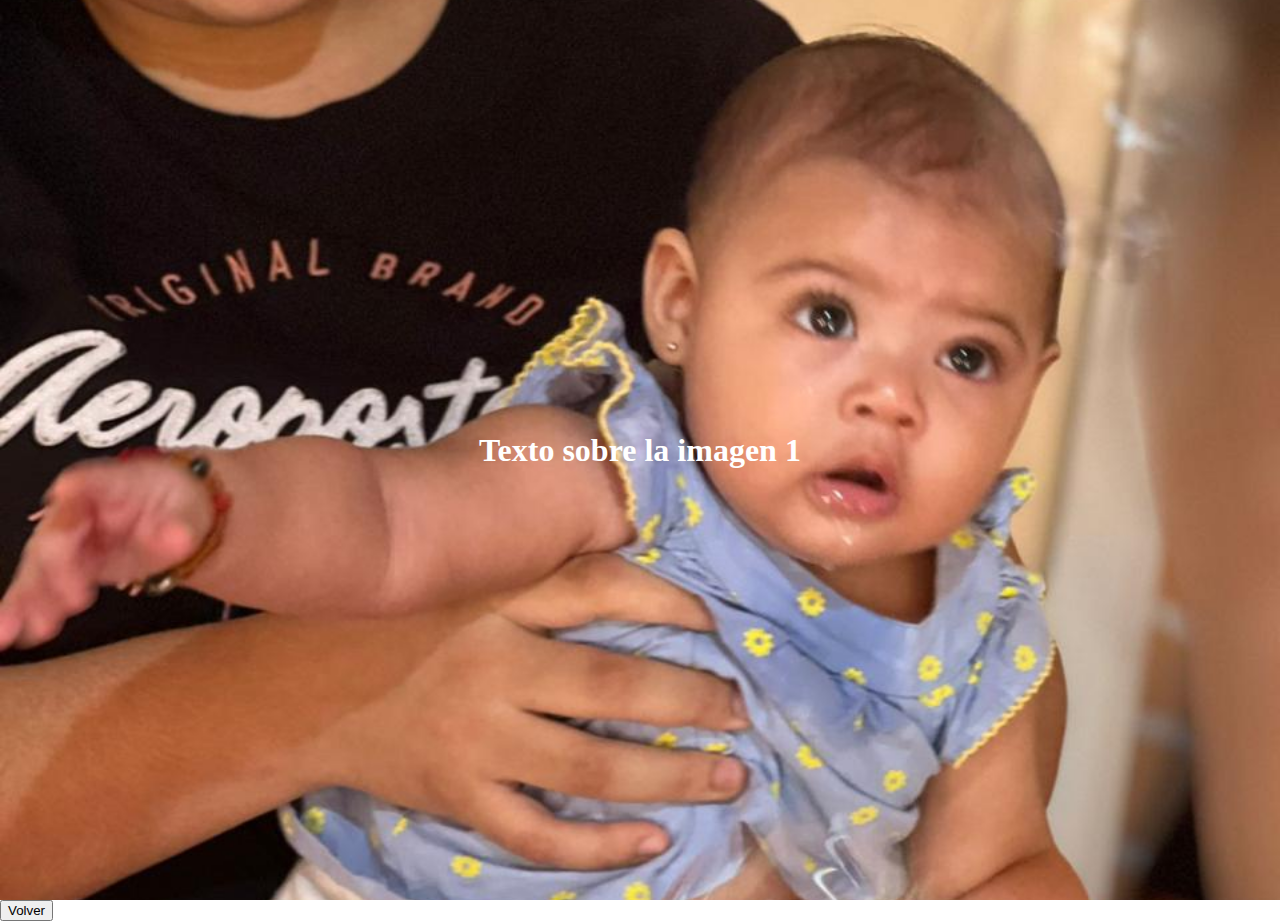
==== fundadora.html @ 1f6c4255 "upload files" ====
<!DOCTYPE html>
<html lang="es">
<head>
    <meta charset="UTF-8">
    <meta name="viewport" content="width=device-width, initial-scale=1.0">
    <link rel="stylesheet" href="/assets/css/styles.css">
    <title>Carrusel Responsivo</title>
</head>
<body>
    <div class="carousel">
        <div class="slide">
            <img src="/assets/images/picturesDOMAN/WhatsApp Image 2024-01-16 at 5.21.28 PM (1).jpeg" alt="Imagen 1">
            <div class="text-overlay">Texto sobre la imagen 1</div>
        </div>
        <div class="slide">
            <img src="/assets/images/picturesDOMAN/WhatsApp Image 2024-01-16 at 5.21.28 PM.jpeg" alt="Imagen 2">
            <div class="text-overlay">Texto sobre la imagen 2</div>
        </div>
        <div class="slide">
            <img src="/assets/images/picturesDOMAN/WhatsApp Image 2024-01-16 at 5.21.29 PM (4).jpeg" alt="Imagen 3">
            <div class="text-overlay">Texto sobre la imagen 3</div>
        </div>
        <div class="slide">
            <img src="/assets/images/picturesDOMAN/WhatsApp Image 2024-01-16 at 5.21.28 PM (1).jpeg" alt="Imagen 1">
            <div class="text-overlay">Texto sobre la imagen 1</div>
        </div>
        <div class="slide">
            <img src="/assets/images/picturesDOMAN/WhatsApp Image 2024-01-16 at 5.21.28 PM.jpeg" alt="Imagen 2">
            <div class="text-overlay">Texto sobre la imagen 2</div>
        </div>
        <div class="slide">
            <img src="/assets/images/picturesDOMAN/WhatsApp Image 2024-01-16 at 5.21.29 PM (4).jpeg" alt="Imagen 3">
            <div class="text-overlay">Texto sobre la imagen 3</div>
        </div>
    </div>
    
    <!-- Botón de volver -->
    <button onclick="goBack()">Volver</button>

    <script>
        // Función para volver atrás en la historia del navegador
        function goBack() {
            window.history.back();
        }
    </script>
</body>
</html>
---- assets/css/styles.css ----
body {
    margin: 0;
    overflow: hidden;
}

.carousel {
    display: flex;
    /* Ajusta la anchura según la cantidad de imágenes y clonaciones */
    width: 600%; /* Por ejemplo, tres imágenes y sus clonaciones */
    animation: slide 100s linear infinite; /* Ajusta la duración según lo que desees */
}

.slide {
    width: 100vw;
    height: 100vh;
    position: relative;
    overflow: hidden;
}

.slide img {
    width: 100%;
    height: 100%;
    object-fit: cover;
}

.text-overlay {
    position: absolute;
    top: 50%;
    left: 50%;
    transform: translate(-50%, -50%);
    color: white;
    text-align: center;
    font-size: 2em;
    font-weight: bold;
}

@keyframes slide {
    0%, 100% {
        transform: translateX(0);
    }
    25% {
        transform: translateX(-100%);
    }
    50% {
        transform: translateX(-200%);
    }
    75% {
        transform: translateX(-300%);
    }
}


/* Media queries para hacerlo responsivo según las medidas proporcionadas */
@media (max-width: 1200px) {
    .text-overlay {
        font-size: 24px;
    }
}

@media (max-width: 992px) {
    .text-overlay {
        font-size: 20px;
    }
}

@media (max-width: 767px) {
    .text-overlay {
        font-size: 30px;
    }
}
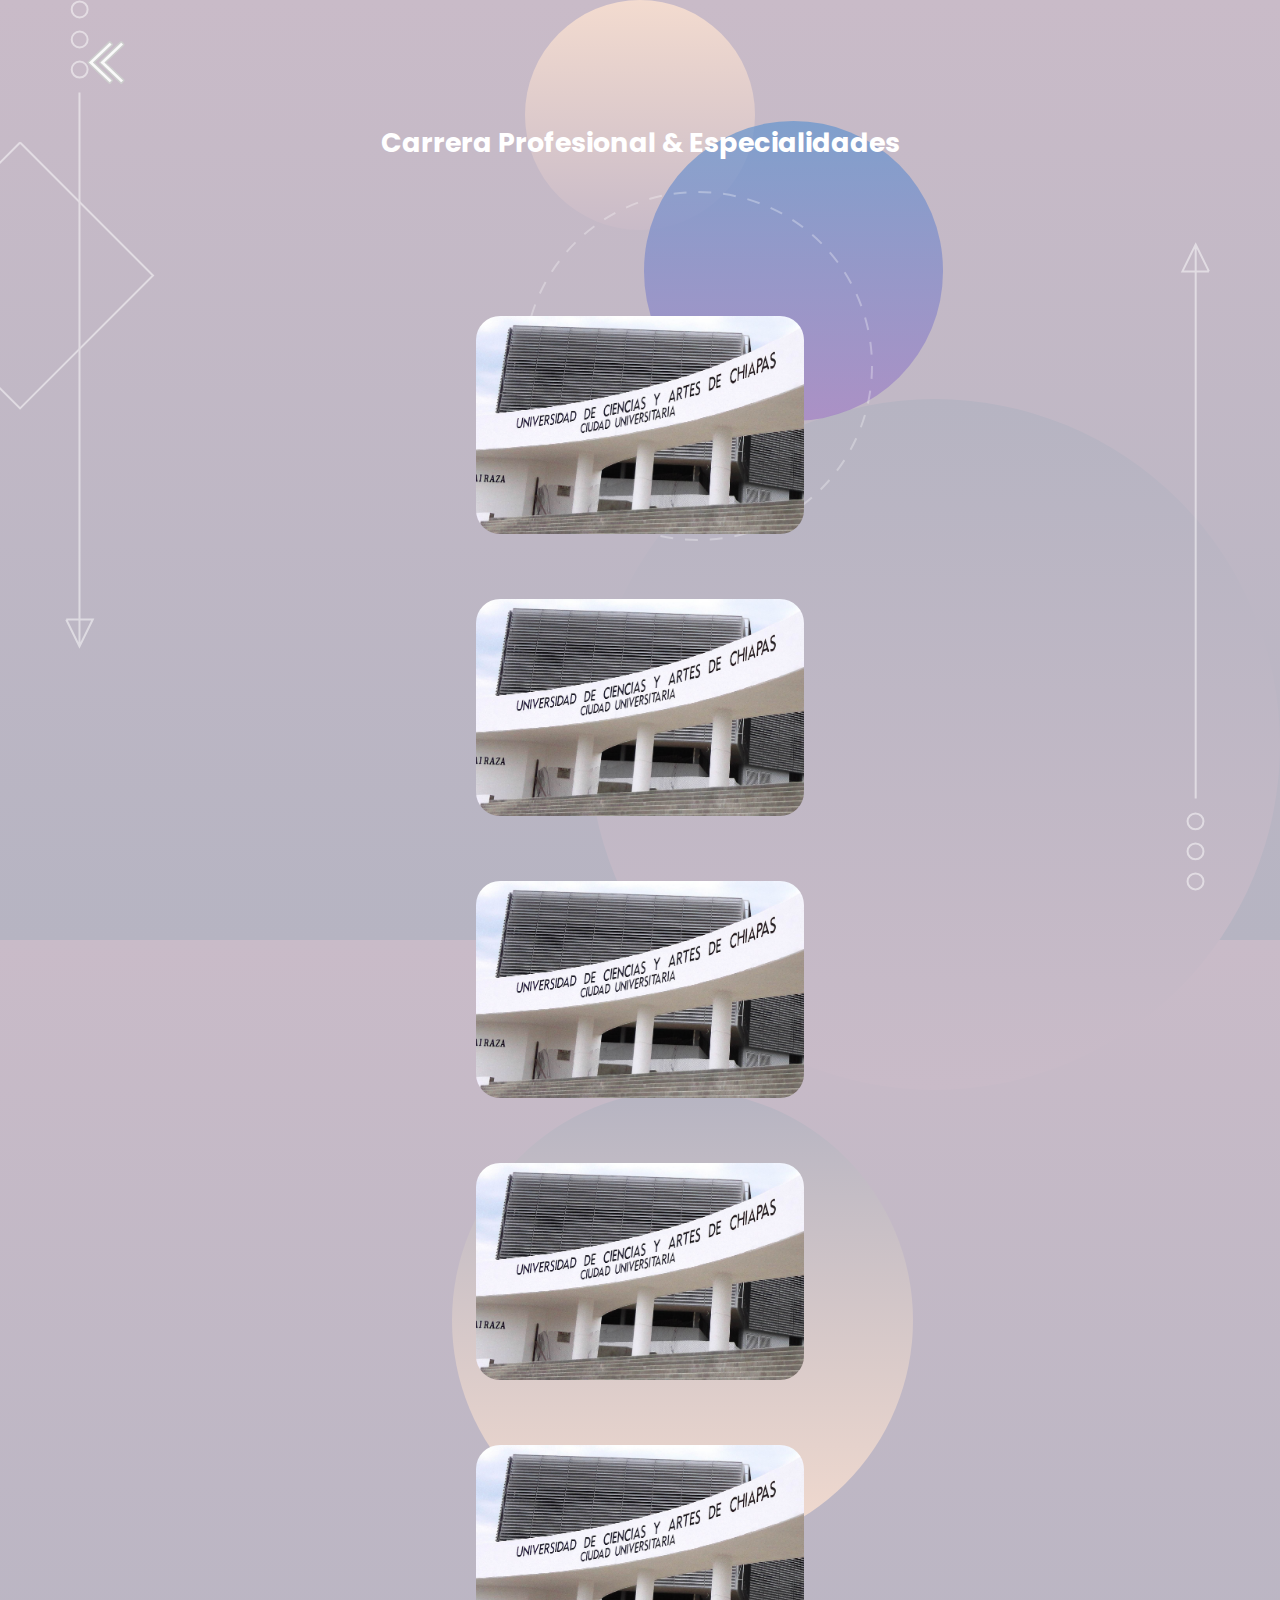
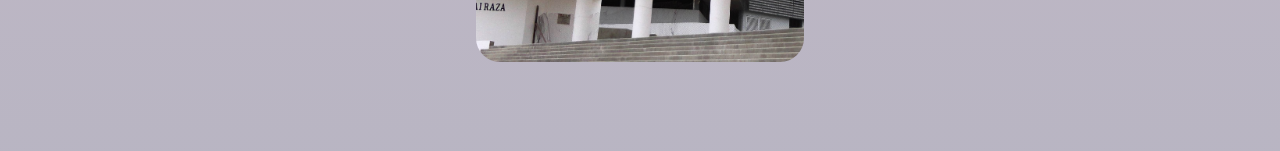
==== commit cee59ee4: "update index" ====
--- a/fundadora.html
+++ b/fundadora.html
@@ -3,39 +3,111 @@
 <head>
     <meta charset="UTF-8">
     <meta name="viewport" content="width=device-width, initial-scale=1.0">
+    <link rel="preconnect" href="https://fonts.googleapis.com">
+<link rel="preconnect" href="https://fonts.gstatic.com" crossorigin>
+<link href="https://fonts.googleapis.com/css2?family=Poppins:ital,wght@0,100;0,200;0,300;0,400;0,500;0,600;0,700;0,800;0,900;1,100;1,200;1,300;1,400;1,500;1,600;1,700;1,800;1,900&display=swap" rel="stylesheet">
     <link rel="stylesheet" href="/assets/css/styles.css">
-    <title>Carrusel Responsivo</title>
-</head>
-<body>
-    <div class="carousel">
-        <div class="slide">
-            <img src="/assets/images/picturesDOMAN/WhatsApp Image 2024-01-16 at 5.21.28 PM (1).jpeg" alt="Imagen 1">
-            <div class="text-overlay">Texto sobre la imagen 1</div>
-        </div>
-        <div class="slide">
-            <img src="/assets/images/picturesDOMAN/WhatsApp Image 2024-01-16 at 5.21.28 PM.jpeg" alt="Imagen 2">
-            <div class="text-overlay">Texto sobre la imagen 2</div>
-        </div>
-        <div class="slide">
-            <img src="/assets/images/picturesDOMAN/WhatsApp Image 2024-01-16 at 5.21.29 PM (4).jpeg" alt="Imagen 3">
-            <div class="text-overlay">Texto sobre la imagen 3</div>
-        </div>
-        <div class="slide">
-            <img src="/assets/images/picturesDOMAN/WhatsApp Image 2024-01-16 at 5.21.28 PM (1).jpeg" alt="Imagen 1">
-            <div class="text-overlay">Texto sobre la imagen 1</div>
-        </div>
-        <div class="slide">
-            <img src="/assets/images/picturesDOMAN/WhatsApp Image 2024-01-16 at 5.21.28 PM.jpeg" alt="Imagen 2">
-            <div class="text-overlay">Texto sobre la imagen 2</div>
-        </div>
-        <div class="slide">
-            <img src="/assets/images/picturesDOMAN/WhatsApp Image 2024-01-16 at 5.21.29 PM (4).jpeg" alt="Imagen 3">
-            <div class="text-overlay">Texto sobre la imagen 3</div>
-        </div>
+    <title>Fundadora</title>
+  </head>
+  <body>
+  <!-- Botón de volver -->
+  <button class="back" onclick="goBack()"><img class="icon-arrow" src="./assets/images/picturesDOMAN/previous-back-arrow-left-arrows-navigation-direction-svgrepo-com.svg" alt=""></button>
+    <div class="arrow arrow--top">
+        <svg xmlns="http://www.w3.org/2000/svg" width="270.11" height="649.9" overflow="visible">
+          <style>
+            .geo-arrow {
+              fill: none;
+              stroke: #fff;
+              stroke-width: 2;
+              stroke-miterlimit: 10
+            }
+          </style>
+          <g class="item-to bounce-1">
+            <path class="geo-arrow draw-in" d="M135.06 142.564L267.995 275.5 135.06 408.434 2.125 275.499z" />
+          </g>
+          <circle class="geo-arrow item-to bounce-2" cx="194.65" cy="69.54" r="7.96" />
+          <circle class="geo-arrow draw-in" cx="194.65" cy="39.5" r="7.96" />
+          <circle class="geo-arrow item-to bounce-3" cx="194.65" cy="9.46" r="7.96" />
+          <g class="geo-arrow item-to bounce-2">
+            <path class="st0 draw-in" d="M181.21 619.5l13.27 27 13.27-27zM194.48 644.5v-552" />
+          </g>
+        </svg>
+      </div>
+      <h3 class="main__title">Carrera Profesional & Especialidades</h3>
+      <div class="arrow arrow--bottom">
+        <svg xmlns="http://www.w3.org/2000/svg" width="31.35" height="649.9" overflow="visible">
+          <style>
+            .geo-arrow {
+              fill: none;
+              stroke: #fff;
+              stroke-width: 2;
+              stroke-miterlimit: 10
+            }
+          </style>
+          <g class="item-to bounce-1">
+            <circle class="geo-arrow item-to bounce-3" cx="15.5" cy="580.36" r="7.96" />
+            <circle class="geo-arrow draw-in" cx="15.5" cy="610.4" r="7.96" />
+            <circle class="geo-arrow item-to bounce-2" cx="15.5" cy="640.44" r="7.96" />
+            <g class="item-to bounce-2">
+              <path class="geo-arrow draw-in" d="M28.94 30.4l-13.26-27-13.27 27zM15.68 5.4v552" />
+            </g>
+          </g>
+        </svg>
+      </div>
+      <div class="main">
+        <div class="main__text-wrapper">
+          <svg xmlns="http://www.w3.org/2000/svg" class="dotted-circle" width="352" height="352" overflow="visible">
+      <circle cx="176" cy="176" r="174" fill="none" stroke="#fff" stroke-width="2" stroke-miterlimit="10" stroke-dasharray="12.921,11.9271"/>
+    </svg>
+    <div class="container-cards">
+      <div class="card__container">
+        <article class="card__article">
+          <img src="./assets/images/picturesDOMAN/unicach2.jpg" alt="unicach2" class="card__img">
+          <div class="card__data">
+            <span class="card__description">UNICACH</span>
+            <h2 class="card__title">Especialidades en educacion temprana</h2>
+          </div>
+        </article>
+
+        <article class="card__article">
+          <img src="./assets/images/picturesDOMAN/unicach2.jpg" alt="unicach2" class="card__img">
+          <div class="card__data">
+            <span class="card__description">UNICACH</span>
+            <h2 class="card__title"></h2>
+          </div>
+        </article>
+
+        <article class="card__article">
+          <img src="./assets/images/picturesDOMAN/unicach2.jpg" alt="unicach2" class="card__img">
+          <div class="card__data">
+            <span class="card__description">UNICACH</span>
+            <h2 class="card__title"></h2>
+          </div>
+        </article>
+
+        <article class="card__article">
+          <img src="./assets/images/picturesDOMAN/unicach2.jpg" alt="unicach2" class="card__img">
+          <div class="card__data">
+            <span class="card__description">UNICACH</span>
+            <h2 class="card__title"></h2>
+          </div>
+        </article>
+
+        <article class="card__article">
+          <img src="./assets/images/picturesDOMAN/unicach2.jpg" alt="unicach2" class="card__img">
+          <div class="card__data">
+            <span class="card__description">UNICACH</span>
+            <h2 class="card__title"></h2>
+          </div>
+        </article>
+      </div>
+
+
     </div>
     
-    <!-- Botón de volver -->
-    <button onclick="goBack()">Volver</button>
+        
+  
+    
 
     <script>
         // Función para volver atrás en la historia del navegador
--- a/assets/css/styles.css
+++ b/assets/css/styles.css
@@ -1,70 +1,420 @@
+@import url("https://fonts.googleapis.com/css2?family=DM+Mono:ital,wght@0,300;1,500&display=swap");
 body {
-    margin: 0;
+  background: linear-gradient(#c9bbc8, #b6b4c2);
+  height: 100vh;
+  font-size: calc(14px + (26 - 14) * ((100vw - 300px) / (1600 - 300)));
+  font-family: "Poppins", sans-serif;
+  font-weight: 300;
+  overflow: hidden;
+  color: white;
+  text-align: center;
+}
+
+h1 {
+  font-size: 3em;
+  margin-bottom: 0.2em;
+}
+
+h2 {
+  font-size: 2em;
+}
+.main{
+  display: flex;
+  height: 100vh;
+  justify-content: center;
+
+}
+.main:before, .main:after {
+  content: "";
+  display: block;
+  position: absolute;
+  z-index: -3;
+}
+.main:before {
+  right: 0;
+  bottom: -19;
+  height: 30em;
+  width: 30em;
+  border-radius: 30em;
+  background: linear-gradient(#b6b4c2, #c9bbc8);
+  align-self: flex-end;
+  -webkit-animation: gradient-fade 8s ease-in-out 3s infinite alternate;
+          animation: gradient-fade 8s ease-in-out 3s infinite alternate;
+}
+.main:after {
+  top: 0;
+  left: 30;
+  height: 10em;
+  width: 10em;
+  border-radius: 10em;
+  background: linear-gradient(#f3dbcf, #c9bbc8);
+  -webkit-animation: gradient-fade-alt 6s ease-in-out 3s infinite alternate;
+          animation: gradient-fade-alt 6s ease-in-out 3s infinite alternate;
+}
+.main__text-wrapper {
+  position: relative;
+  padding: 2em;
+}
+.main__text-wrapper:before, .main__text-wrapper:after {
+  content: "";
+  display: block;
+  position: absolute;
+}
+.main__text-wrapper:before {
+  z-index: -1;
+  top: -3em;
+  right: -3em;
+  width: 13em;
+  height: 13em;
+  opacity: 0.7;
+  border-radius: 13em;
+  background: linear-gradient(#6294ce, #a280c5);
+  -webkit-animation: rotation 7s linear infinite;
+          animation: rotation 7s linear infinite;
+}
+.main__text-wrapper:after {
+  z-index: -1;
+  bottom: -20em;
+  width: 20em;
+  height: 20em;
+  border-radius: 20em;
+  background: linear-gradient(#b6b4c2, #f3dbcf);
+  -webkit-animation: rotation 7s linear infinite;
+          animation: rotation 7s linear infinite;
+}
+
+.arrow {
+  z-index: 1000;
+  opacity: 0.5;
+  position: absolute;
+}
+.arrow--top {
+  top: 0;
+  left: -5em;
+}
+.arrow--bottom {
+  bottom: 0;
+  right: 3em;
+}
+
+.circle {
+  transform: translate(50%, -50%) rotate(0deg);
+  transform-origin: center;
+}
+.circle--ltblue {
+  height: 20em;
+  width: 20em;
+  border-radius: 20em;
+  background: linear-gradient(#b6b4c2, #806ac2);
+}
+
+.backdrop {
+  position: absolute;
+  width: 100vw;
+  height: 100vh;
+  display: block;
+  background-color: pink;
+}
+
+.dotted-circle {
+  position: absolute;
+  top: 0;
+  right: 0;
+  opacity: 0.3;
+  -webkit-animation: rotation 38s linear infinite;
+          animation: rotation 38s linear infinite;
+}
+
+.draw-in {
+  stroke-dasharray: 1000;
+  stroke-dashoffset: 10;
+  -webkit-animation: draw 15s ease-in-out alternate infinite;
+          animation: draw 15s ease-in-out alternate infinite;
+}
+
+@-webkit-keyframes draw {
+  from {
+    stroke-dashoffset: 1000;
+  }
+  to {
+    stroke-dashoffset: 0;
+  }
+}
+
+@keyframes draw {
+  from {
+    stroke-dashoffset: 1000;
+  }
+  to {
+    stroke-dashoffset: 0;
+  }
+}
+.item-to {
+  -webkit-animation-duration: 10s;
+          animation-duration: 10s;
+  -webkit-animation-iteration-count: infinite;
+          animation-iteration-count: infinite;
+  transform-origin: bottom;
+}
+
+.bounce-1 {
+  -webkit-animation-name: bounce-1;
+          animation-name: bounce-1;
+  -webkit-animation-timing-function: ease;
+          animation-timing-function: ease;
+}
+
+.bounce-2 {
+  -webkit-animation-name: bounce-2;
+          animation-name: bounce-2;
+  -webkit-animation-timing-function: ease;
+          animation-timing-function: ease;
+}
+
+.bounce-3 {
+  -webkit-animation-name: bounce-3;
+          animation-name: bounce-3;
+  -webkit-animation-timing-function: ease;
+          animation-timing-function: ease;
+}
+
+@-webkit-keyframes bounce-1 {
+  0% {
+    transform: translateY(0);
+  }
+  50% {
+    transform: translateY(50px);
+  }
+  100% {
+    transform: translateY(0);
+  }
+}
+
+@keyframes bounce-1 {
+  0% {
+    transform: translateY(0);
+  }
+  50% {
+    transform: translateY(50px);
+  }
+  100% {
+    transform: translateY(0);
+  }
+}
+@-webkit-keyframes bounce-2 {
+  0% {
+    transform: translateY(0);
+  }
+  50% {
+    transform: translateY(-30px);
+  }
+  100% {
+    transform: translateY(0);
+  }
+}
+@keyframes bounce-2 {
+  0% {
+    transform: translateY(0);
+  }
+  50% {
+    transform: translateY(-30px);
+  }
+  100% {
+    transform: translateY(0);
+  }
+}
+@-webkit-keyframes bounce-3 {
+  0% {
+    transform: translateY(0);
+  }
+  50% {
+    transform: translateY(30px);
+  }
+  100% {
+    transform: translateY(0);
+  }
+}
+@keyframes bounce-3 {
+  0% {
+    transform: translateY(0);
+  }
+  50% {
+    transform: translateY(30px);
+  }
+  100% {
+    transform: translateY(0);
+  }
+}
+@-webkit-keyframes rotation {
+  from {
+    transform: rotate(0deg);
+  }
+  to {
+    transform: rotate(360deg);
+  }
+}
+@keyframes rotation {
+  from {
+    transform: rotate(0deg);
+  }
+  to {
+    transform: rotate(360deg);
+  }
+}
+@-webkit-keyframes gradient-fade {
+  from {
+    transform: translate(10%, -10%) rotate(0deg);
+  }
+  to {
+    transform: translate(50%, -50%) rotate(360deg);
+  }
+}
+@keyframes gradient-fade {
+  from {
+    transform: translate(10%, -10%) rotate(0deg);
+  }
+  to {
+    transform: translate(50%, -50%) rotate(360deg);
+  }
+}
+@-webkit-keyframes gradient-fade-alt {
+  from {
+    transform: translate(-20%, 20%) rotate(0deg);
+  }
+  to {
+    transform: translate(-60%, 60%) rotate(360deg);
+  }
+}
+@keyframes gradient-fade-alt {
+  from {
+    transform: translate(-20%, 20%) rotate(0deg);
+  }
+  to {
+    transform: translate(-60%, 60%) rotate(360deg);
+  }
+}
+.back{
+  background: none;
+  border: none;
+  display: flex;
+  margin: 2rem 2rem;
+}
+.icon-arrow{
+  display: flex;
+  margin-top: 2%;
+  width: 120px;
+  height: 55px;
+}
+
+/*CARDS */
+.container-cards{
+  display: grid;
+  place-items: center;
+  margin-inline: 1.5rem;
+  padding-block: 5rem;
+  color: black;
+}
+.card__container{
+  display: grid;
+  row-gap: 3.5rem;
+  
+}
+.card__article{
+  position: relative;
+  overflow: hidden;
+}
+.card__img{
+  width: 328px;
+  border-radius: 1.5rem;
+}
+.card__data{
+  width: 280px;
+  background-color: var(--container-color);
+  padding: 1.5rem 2rem;
+  box-shadow: 0 8px 24px hsla(0, 0%, 0%, .15);
+  border-radius: 1rem;
+  position: absolute;
+  bottom: -2rem;
+  left: 0;
+  right: 0;
+  margin-inline: auto;
+  opacity: 0;
+  transition: opacity 1s 1s;
+  background-color: white;
+}
+.card__description{
+  display: block;
+  font-size: var(--small-font-size);
+  margin-bottom: .25rem;
+}
+.card__title{
+  font-size: var(--h2-font-size);
+  font-weight: 500;
+  color: var(--title-color);
+  margin-bottom: .75rem;
+}
+/**Animations*/
+
+
+.card__article:hover .card__data{
+  animation:  show-data 1s forwards;
+  opacity: 1;
+  transition: opacity .3s;
+}
+.card__article:hover{
+  animation: remove-overflow 2s forwards;
+}
+.card__article:not(:hover){
+  animation: show-overflow 2s forwards;
+}
+.card__article:not(:hover) .card__data{
+  animation: remove-data 1s forwards;
+}
+
+@keyframes show-data{
+  50%{
+    transform: translateY(-10rem);
+  }
+  100%{
+    transform: translateY(-7rem);
+  }
+}
+
+@keyframes remove-overflow{
+  to{
+    overflow: initial;
+  }
+}
+
+@keyframes remove-data{
+  0%{
+    transform: translateY(-3rem);
+  }
+  50%{
+    transform: translateY(-10rem);
+  }
+  100%{
+    transform: translateY(.5rem);
+  }
+}
+
+@keyframes show-overflow{
+  0%{
+    overflow: initial;
+    pointer-events: none;
+  }
+  50%{
     overflow: hidden;
-}
-
-.carousel {
-    display: flex;
-    /* Ajusta la anchura según la cantidad de imágenes y clonaciones */
-    width: 600%; /* Por ejemplo, tres imágenes y sus clonaciones */
-    animation: slide 100s linear infinite; /* Ajusta la duración según lo que desees */
-}
-
-.slide {
-    width: 100vw;
-    height: 100vh;
-    position: relative;
-    overflow: hidden;
-}
-
-.slide img {
-    width: 100%;
-    height: 100%;
-    object-fit: cover;
-}
-
-.text-overlay {
-    position: absolute;
-    top: 50%;
-    left: 50%;
-    transform: translate(-50%, -50%);
-    color: white;
-    text-align: center;
-    font-size: 2em;
-    font-weight: bold;
-}
-
-@keyframes slide {
-    0%, 100% {
-        transform: translateX(0);
-    }
-    25% {
-        transform: translateX(-100%);
-    }
-    50% {
-        transform: translateX(-200%);
-    }
-    75% {
-        transform: translateX(-300%);
-    }
-}
-
-
-/* Media queries para hacerlo responsivo según las medidas proporcionadas */
-@media (max-width: 1200px) {
-    .text-overlay {
-        font-size: 24px;
-    }
-}
-
-@media (max-width: 992px) {
-    .text-overlay {
-        font-size: 20px;
-    }
-}
-
-@media (max-width: 767px) {
-    .text-overlay {
-        font-size: 30px;
-    }
-}
+  }
+}
+
+@keyframes slide-up {
+  from {
+    transform: translateY(40px);
+    opacity: 0;
+  }
+  to {
+    transform: translateY(0);
+    opacity: 1;
+  }
+}
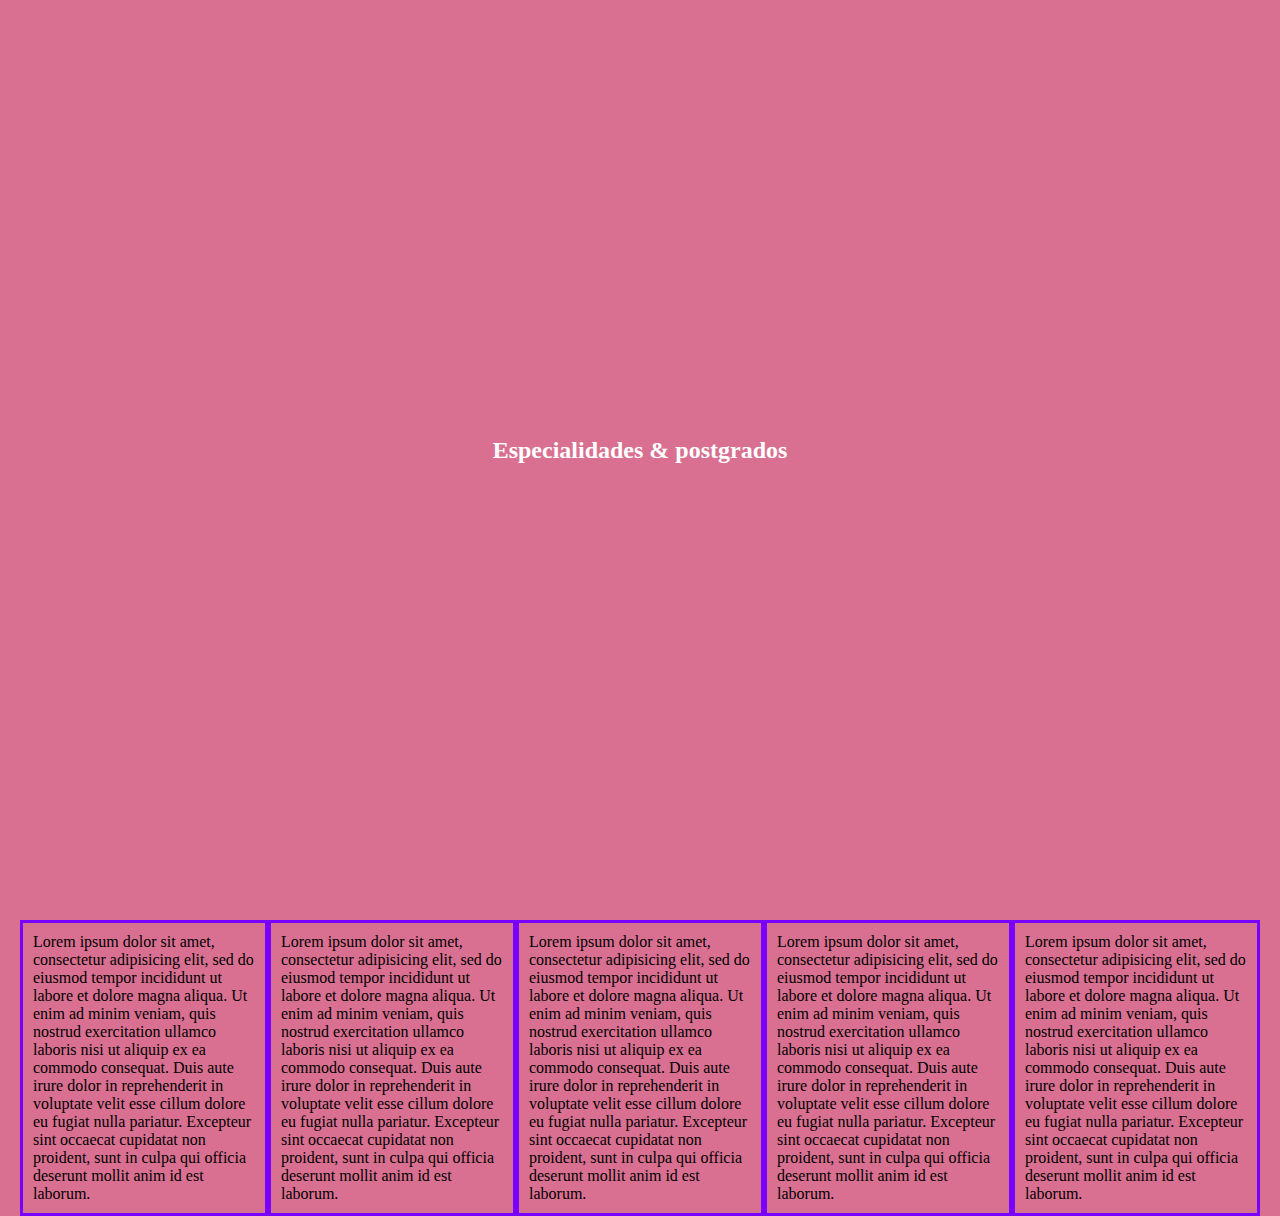
==== commit 56f667b9: "mas informacion fundadora" ====
--- a/fundadora.html
+++ b/fundadora.html
@@ -1,119 +1,75 @@
 <!DOCTYPE html>
 <html lang="es">
 <head>
-    <meta charset="UTF-8">
-    <meta name="viewport" content="width=device-width, initial-scale=1.0">
-    <link rel="preconnect" href="https://fonts.googleapis.com">
-<link rel="preconnect" href="https://fonts.gstatic.com" crossorigin>
-<link href="https://fonts.googleapis.com/css2?family=Poppins:ital,wght@0,100;0,200;0,300;0,400;0,500;0,600;0,700;0,800;0,900;1,100;1,200;1,300;1,400;1,500;1,600;1,700;1,800;1,900&display=swap" rel="stylesheet">
-    <link rel="stylesheet" href="/assets/css/styles.css">
-    <title>Fundadora</title>
-  </head>
-  <body>
-  <!-- Botón de volver -->
-  <button class="back" onclick="goBack()"><img class="icon-arrow" src="./assets/images/picturesDOMAN/previous-back-arrow-left-arrows-navigation-direction-svgrepo-com.svg" alt=""></button>
-    <div class="arrow arrow--top">
-        <svg xmlns="http://www.w3.org/2000/svg" width="270.11" height="649.9" overflow="visible">
-          <style>
-            .geo-arrow {
-              fill: none;
-              stroke: #fff;
-              stroke-width: 2;
-              stroke-miterlimit: 10
-            }
-          </style>
-          <g class="item-to bounce-1">
-            <path class="geo-arrow draw-in" d="M135.06 142.564L267.995 275.5 135.06 408.434 2.125 275.499z" />
-          </g>
-          <circle class="geo-arrow item-to bounce-2" cx="194.65" cy="69.54" r="7.96" />
-          <circle class="geo-arrow draw-in" cx="194.65" cy="39.5" r="7.96" />
-          <circle class="geo-arrow item-to bounce-3" cx="194.65" cy="9.46" r="7.96" />
-          <g class="geo-arrow item-to bounce-2">
-            <path class="st0 draw-in" d="M181.21 619.5l13.27 27 13.27-27zM194.48 644.5v-552" />
-          </g>
-        </svg>
-      </div>
-      <h3 class="main__title">Carrera Profesional & Especialidades</h3>
-      <div class="arrow arrow--bottom">
-        <svg xmlns="http://www.w3.org/2000/svg" width="31.35" height="649.9" overflow="visible">
-          <style>
-            .geo-arrow {
-              fill: none;
-              stroke: #fff;
-              stroke-width: 2;
-              stroke-miterlimit: 10
-            }
-          </style>
-          <g class="item-to bounce-1">
-            <circle class="geo-arrow item-to bounce-3" cx="15.5" cy="580.36" r="7.96" />
-            <circle class="geo-arrow draw-in" cx="15.5" cy="610.4" r="7.96" />
-            <circle class="geo-arrow item-to bounce-2" cx="15.5" cy="640.44" r="7.96" />
-            <g class="item-to bounce-2">
-              <path class="geo-arrow draw-in" d="M28.94 30.4l-13.26-27-13.27 27zM15.68 5.4v552" />
-            </g>
-          </g>
-        </svg>
-      </div>
-      <div class="main">
-        <div class="main__text-wrapper">
-          <svg xmlns="http://www.w3.org/2000/svg" class="dotted-circle" width="352" height="352" overflow="visible">
-      <circle cx="176" cy="176" r="174" fill="none" stroke="#fff" stroke-width="2" stroke-miterlimit="10" stroke-dasharray="12.921,11.9271"/>
-    </svg>
-    <div class="container-cards">
-      <div class="card__container">
-        <article class="card__article">
-          <img src="./assets/images/picturesDOMAN/unicach2.jpg" alt="unicach2" class="card__img">
-          <div class="card__data">
-            <span class="card__description">UNICACH</span>
-            <h2 class="card__title">Especialidades en educacion temprana</h2>
-          </div>
-        </article>
+  <meta charset="UTF-8" />
+  <meta name="viewport" content="width=device-width, initial-scale=1.0" />
+  <link rel="preconnect" href="https://fonts.googleapis.com" />
+  <link rel="preconnect" href="https://fonts.gstatic.com" crossorigin />
+  <link href="https://fonts.googleapis.com/css2?family=Poppins:ital,wght@0,100;0,200;0,300;0,400;0,500;0,600;0,700;0,800;0,900;1,100;1,200;1,300;1,400;1,500;1,600;1,700;1,800;1,900&display=swap" rel="stylesheet" />
+  <link rel="preconnect" href="https://fonts.googleapis.com">
+  <link rel="preconnect" href="https://fonts.gstatic.com" crossorigin>
+  <link href="https://fonts.googleapis.com/css2?family=Raleway:ital,wght@0,100..900;1,100..900&display=swap" rel="stylesheet">
+  <link rel="stylesheet" href="/assets/css/styles.css" />
+  <title>Fundadora</title>
 
-        <article class="card__article">
-          <img src="./assets/images/picturesDOMAN/unicach2.jpg" alt="unicach2" class="card__img">
-          <div class="card__data">
-            <span class="card__description">UNICACH</span>
-            <h2 class="card__title"></h2>
-          </div>
-        </article>
+</head>
+<body>
+  <div class="container">
+    <h2>Especialidades & postgrados</h2>
 
-        <article class="card__article">
-          <img src="./assets/images/picturesDOMAN/unicach2.jpg" alt="unicach2" class="card__img">
-          <div class="card__data">
-            <span class="card__description">UNICACH</span>
-            <h2 class="card__title"></h2>
-          </div>
-        </article>
-
-        <article class="card__article">
-          <img src="./assets/images/picturesDOMAN/unicach2.jpg" alt="unicach2" class="card__img">
-          <div class="card__data">
-            <span class="card__description">UNICACH</span>
-            <h2 class="card__title"></h2>
-          </div>
-        </article>
-
-        <article class="card__article">
-          <img src="./assets/images/picturesDOMAN/unicach2.jpg" alt="unicach2" class="card__img">
-          <div class="card__data">
-            <span class="card__description">UNICACH</span>
-            <h2 class="card__title"></h2>
-          </div>
-        </article>
-      </div>
-
-
-    </div>
-    
-        
+  </div>
+  <div class="container-cards">
+  <div class="card">
+    <p class="text">
+      Lorem ipsum dolor sit amet, consectetur adipisicing elit, sed do eiusmod
+      tempor incididunt ut labore et dolore magna aliqua. Ut enim ad minim veniam,
+      quis nostrud exercitation ullamco laboris nisi ut aliquip ex ea commodo
+      consequat. Duis aute irure dolor in reprehenderit in voluptate velit esse
+      cillum dolore eu fugiat nulla pariatur. Excepteur sint occaecat cupidatat non
+      proident, sunt in culpa qui officia deserunt mollit anim id est laborum.
+    </p>
+  </div>
+  <div class="card">
+    <p class="text">
+      Lorem ipsum dolor sit amet, consectetur adipisicing elit, sed do eiusmod
+      tempor incididunt ut labore et dolore magna aliqua. Ut enim ad minim veniam,
+      quis nostrud exercitation ullamco laboris nisi ut aliquip ex ea commodo
+      consequat. Duis aute irure dolor in reprehenderit in voluptate velit esse
+      cillum dolore eu fugiat nulla pariatur. Excepteur sint occaecat cupidatat non
+      proident, sunt in culpa qui officia deserunt mollit anim id est laborum.
+    </p>
+  </div>
+  <div class="card">
+    <p class="text">
+      Lorem ipsum dolor sit amet, consectetur adipisicing elit, sed do eiusmod
+      tempor incididunt ut labore et dolore magna aliqua. Ut enim ad minim veniam,
+      quis nostrud exercitation ullamco laboris nisi ut aliquip ex ea commodo
+      consequat. Duis aute irure dolor in reprehenderit in voluptate velit esse
+      cillum dolore eu fugiat nulla pariatur. Excepteur sint occaecat cupidatat non
+      proident, sunt in culpa qui officia deserunt mollit anim id est laborum.
+    </p>
+  </div>
+  <div class="card">
+    <p class="text">
+      Lorem ipsum dolor sit amet, consectetur adipisicing elit, sed do eiusmod
+      tempor incididunt ut labore et dolore magna aliqua. Ut enim ad minim veniam,
+      quis nostrud exercitation ullamco laboris nisi ut aliquip ex ea commodo
+      consequat. Duis aute irure dolor in reprehenderit in voluptate velit esse
+      cillum dolore eu fugiat nulla pariatur. Excepteur sint occaecat cupidatat non
+      proident, sunt in culpa qui officia deserunt mollit anim id est laborum.
+    </p>
+  </div>
+  <div class="card">
+    <p class="text">
+      Lorem ipsum dolor sit amet, consectetur adipisicing elit, sed do eiusmod
+      tempor incididunt ut labore et dolore magna aliqua. Ut enim ad minim veniam,
+      quis nostrud exercitation ullamco laboris nisi ut aliquip ex ea commodo
+      consequat. Duis aute irure dolor in reprehenderit in voluptate velit esse
+      cillum dolore eu fugiat nulla pariatur. Excepteur sint occaecat cupidatat non
+      proident, sunt in culpa qui officia deserunt mollit anim id est laborum.
+    </p>
+  </div>
+</div>
   
-    
-
-    <script>
-        // Función para volver atrás en la historia del navegador
-        function goBack() {
-            window.history.back();
-        }
-    </script>
 </body>
 </html>
--- a/assets/css/styles.css
+++ b/assets/css/styles.css
@@ -1,420 +1,45 @@
-@import url("https://fonts.googleapis.com/css2?family=DM+Mono:ital,wght@0,300;1,500&display=swap");
-body {
-  background: linear-gradient(#c9bbc8, #b6b4c2);
-  height: 100vh;
-  font-size: calc(14px + (26 - 14) * ((100vw - 300px) / (1600 - 300)));
-  font-family: "Poppins", sans-serif;
-  font-weight: 300;
-  overflow: hidden;
-  color: white;
-  text-align: center;
+*{
+  margin: 0;
+  padding: 0;
+  box-sizing: border-box;
 }
-
-h1 {
-  font-size: 3em;
-  margin-bottom: 0.2em;
-}
-
-h2 {
-  font-size: 2em;
-}
-.main{
+html{
   display: flex;
   height: 100vh;
+  background-color: rgb(217, 112, 145);
+  align-items: center;
+}
+body{
+  height: 100%;
+}
+h2{
+  color: white;
+}
+.container{
+  height: 100%;
+  display: flex;
   justify-content: center;
+  align-items: center;
+  gap: 15px;
+}
+.container-cards{
+  display: flex;
+  flex-direction: column;
+  align-items: center;
+  justify-content: center;
+  margin: 20px;
+}
+.card{
 
+  border: 3px solid rgb(119, 0, 255);
 }
-.main:before, .main:after {
-  content: "";
-  display: block;
-  position: absolute;
-  z-index: -3;
+.text{
+  margin: 10px;
 }
-.main:before {
-  right: 0;
-  bottom: -19;
-  height: 30em;
-  width: 30em;
-  border-radius: 30em;
-  background: linear-gradient(#b6b4c2, #c9bbc8);
-  align-self: flex-end;
-  -webkit-animation: gradient-fade 8s ease-in-out 3s infinite alternate;
-          animation: gradient-fade 8s ease-in-out 3s infinite alternate;
-}
-.main:after {
-  top: 0;
-  left: 30;
-  height: 10em;
-  width: 10em;
-  border-radius: 10em;
-  background: linear-gradient(#f3dbcf, #c9bbc8);
-  -webkit-animation: gradient-fade-alt 6s ease-in-out 3s infinite alternate;
-          animation: gradient-fade-alt 6s ease-in-out 3s infinite alternate;
-}
-.main__text-wrapper {
-  position: relative;
-  padding: 2em;
-}
-.main__text-wrapper:before, .main__text-wrapper:after {
-  content: "";
-  display: block;
-  position: absolute;
-}
-.main__text-wrapper:before {
-  z-index: -1;
-  top: -3em;
-  right: -3em;
-  width: 13em;
-  height: 13em;
-  opacity: 0.7;
-  border-radius: 13em;
-  background: linear-gradient(#6294ce, #a280c5);
-  -webkit-animation: rotation 7s linear infinite;
-          animation: rotation 7s linear infinite;
-}
-.main__text-wrapper:after {
-  z-index: -1;
-  bottom: -20em;
-  width: 20em;
-  height: 20em;
-  border-radius: 20em;
-  background: linear-gradient(#b6b4c2, #f3dbcf);
-  -webkit-animation: rotation 7s linear infinite;
-          animation: rotation 7s linear infinite;
-}
+@media(min-width:768px){
+  .container-cards{
+    display: flex;
+    flex-direction: row;
+  }
 
-.arrow {
-  z-index: 1000;
-  opacity: 0.5;
-  position: absolute;
-}
-.arrow--top {
-  top: 0;
-  left: -5em;
-}
-.arrow--bottom {
-  bottom: 0;
-  right: 3em;
-}
-
-.circle {
-  transform: translate(50%, -50%) rotate(0deg);
-  transform-origin: center;
-}
-.circle--ltblue {
-  height: 20em;
-  width: 20em;
-  border-radius: 20em;
-  background: linear-gradient(#b6b4c2, #806ac2);
-}
-
-.backdrop {
-  position: absolute;
-  width: 100vw;
-  height: 100vh;
-  display: block;
-  background-color: pink;
-}
-
-.dotted-circle {
-  position: absolute;
-  top: 0;
-  right: 0;
-  opacity: 0.3;
-  -webkit-animation: rotation 38s linear infinite;
-          animation: rotation 38s linear infinite;
-}
-
-.draw-in {
-  stroke-dasharray: 1000;
-  stroke-dashoffset: 10;
-  -webkit-animation: draw 15s ease-in-out alternate infinite;
-          animation: draw 15s ease-in-out alternate infinite;
-}
-
-@-webkit-keyframes draw {
-  from {
-    stroke-dashoffset: 1000;
-  }
-  to {
-    stroke-dashoffset: 0;
-  }
-}
-
-@keyframes draw {
-  from {
-    stroke-dashoffset: 1000;
-  }
-  to {
-    stroke-dashoffset: 0;
-  }
-}
-.item-to {
-  -webkit-animation-duration: 10s;
-          animation-duration: 10s;
-  -webkit-animation-iteration-count: infinite;
-          animation-iteration-count: infinite;
-  transform-origin: bottom;
-}
-
-.bounce-1 {
-  -webkit-animation-name: bounce-1;
-          animation-name: bounce-1;
-  -webkit-animation-timing-function: ease;
-          animation-timing-function: ease;
-}
-
-.bounce-2 {
-  -webkit-animation-name: bounce-2;
-          animation-name: bounce-2;
-  -webkit-animation-timing-function: ease;
-          animation-timing-function: ease;
-}
-
-.bounce-3 {
-  -webkit-animation-name: bounce-3;
-          animation-name: bounce-3;
-  -webkit-animation-timing-function: ease;
-          animation-timing-function: ease;
-}
-
-@-webkit-keyframes bounce-1 {
-  0% {
-    transform: translateY(0);
-  }
-  50% {
-    transform: translateY(50px);
-  }
-  100% {
-    transform: translateY(0);
-  }
-}
-
-@keyframes bounce-1 {
-  0% {
-    transform: translateY(0);
-  }
-  50% {
-    transform: translateY(50px);
-  }
-  100% {
-    transform: translateY(0);
-  }
-}
-@-webkit-keyframes bounce-2 {
-  0% {
-    transform: translateY(0);
-  }
-  50% {
-    transform: translateY(-30px);
-  }
-  100% {
-    transform: translateY(0);
-  }
-}
-@keyframes bounce-2 {
-  0% {
-    transform: translateY(0);
-  }
-  50% {
-    transform: translateY(-30px);
-  }
-  100% {
-    transform: translateY(0);
-  }
-}
-@-webkit-keyframes bounce-3 {
-  0% {
-    transform: translateY(0);
-  }
-  50% {
-    transform: translateY(30px);
-  }
-  100% {
-    transform: translateY(0);
-  }
-}
-@keyframes bounce-3 {
-  0% {
-    transform: translateY(0);
-  }
-  50% {
-    transform: translateY(30px);
-  }
-  100% {
-    transform: translateY(0);
-  }
-}
-@-webkit-keyframes rotation {
-  from {
-    transform: rotate(0deg);
-  }
-  to {
-    transform: rotate(360deg);
-  }
-}
-@keyframes rotation {
-  from {
-    transform: rotate(0deg);
-  }
-  to {
-    transform: rotate(360deg);
-  }
-}
-@-webkit-keyframes gradient-fade {
-  from {
-    transform: translate(10%, -10%) rotate(0deg);
-  }
-  to {
-    transform: translate(50%, -50%) rotate(360deg);
-  }
-}
-@keyframes gradient-fade {
-  from {
-    transform: translate(10%, -10%) rotate(0deg);
-  }
-  to {
-    transform: translate(50%, -50%) rotate(360deg);
-  }
-}
-@-webkit-keyframes gradient-fade-alt {
-  from {
-    transform: translate(-20%, 20%) rotate(0deg);
-  }
-  to {
-    transform: translate(-60%, 60%) rotate(360deg);
-  }
-}
-@keyframes gradient-fade-alt {
-  from {
-    transform: translate(-20%, 20%) rotate(0deg);
-  }
-  to {
-    transform: translate(-60%, 60%) rotate(360deg);
-  }
-}
-.back{
-  background: none;
-  border: none;
-  display: flex;
-  margin: 2rem 2rem;
-}
-.icon-arrow{
-  display: flex;
-  margin-top: 2%;
-  width: 120px;
-  height: 55px;
-}
-
-/*CARDS */
-.container-cards{
-  display: grid;
-  place-items: center;
-  margin-inline: 1.5rem;
-  padding-block: 5rem;
-  color: black;
-}
-.card__container{
-  display: grid;
-  row-gap: 3.5rem;
-  
-}
-.card__article{
-  position: relative;
-  overflow: hidden;
-}
-.card__img{
-  width: 328px;
-  border-radius: 1.5rem;
-}
-.card__data{
-  width: 280px;
-  background-color: var(--container-color);
-  padding: 1.5rem 2rem;
-  box-shadow: 0 8px 24px hsla(0, 0%, 0%, .15);
-  border-radius: 1rem;
-  position: absolute;
-  bottom: -2rem;
-  left: 0;
-  right: 0;
-  margin-inline: auto;
-  opacity: 0;
-  transition: opacity 1s 1s;
-  background-color: white;
-}
-.card__description{
-  display: block;
-  font-size: var(--small-font-size);
-  margin-bottom: .25rem;
-}
-.card__title{
-  font-size: var(--h2-font-size);
-  font-weight: 500;
-  color: var(--title-color);
-  margin-bottom: .75rem;
-}
-/**Animations*/
-
-
-.card__article:hover .card__data{
-  animation:  show-data 1s forwards;
-  opacity: 1;
-  transition: opacity .3s;
-}
-.card__article:hover{
-  animation: remove-overflow 2s forwards;
-}
-.card__article:not(:hover){
-  animation: show-overflow 2s forwards;
-}
-.card__article:not(:hover) .card__data{
-  animation: remove-data 1s forwards;
-}
-
-@keyframes show-data{
-  50%{
-    transform: translateY(-10rem);
-  }
-  100%{
-    transform: translateY(-7rem);
-  }
-}
-
-@keyframes remove-overflow{
-  to{
-    overflow: initial;
-  }
-}
-
-@keyframes remove-data{
-  0%{
-    transform: translateY(-3rem);
-  }
-  50%{
-    transform: translateY(-10rem);
-  }
-  100%{
-    transform: translateY(.5rem);
-  }
-}
-
-@keyframes show-overflow{
-  0%{
-    overflow: initial;
-    pointer-events: none;
-  }
-  50%{
-    overflow: hidden;
-  }
-}
-
-@keyframes slide-up {
-  from {
-    transform: translateY(40px);
-    opacity: 0;
-  }
-  to {
-    transform: translateY(0);
-    opacity: 1;
-  }
-}
+}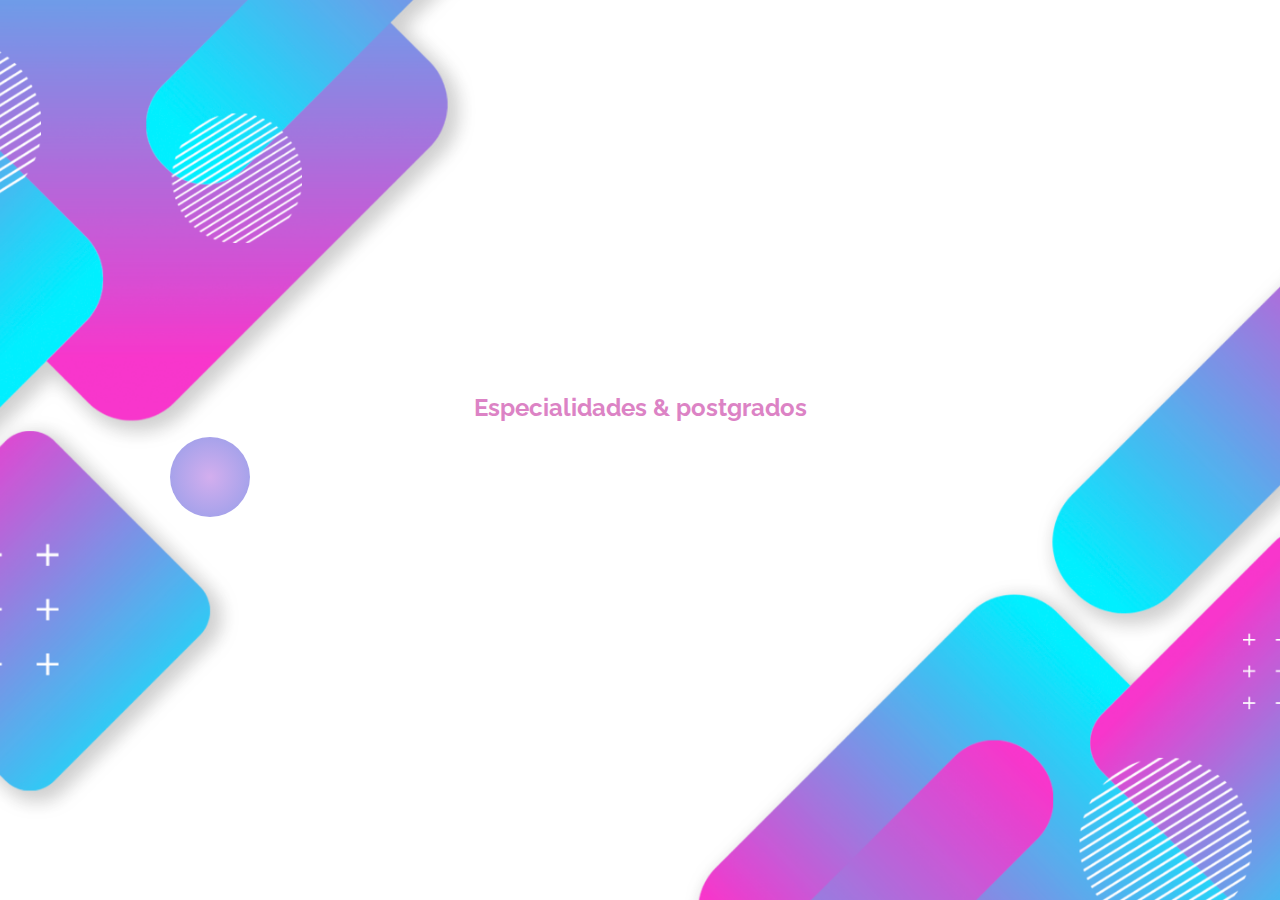
==== commit ffebd078: "seccion fundadora" ====
--- a/fundadora.html
+++ b/fundadora.html
@@ -15,61 +15,35 @@
 </head>
 <body>
   <div class="container">
+    <div class="circle"></div>
     <h2>Especialidades & postgrados</h2>
-
-  </div>
+    <div class="circle2"></div>
+  
   <div class="container-cards">
   <div class="card">
     <p class="text">
-      Lorem ipsum dolor sit amet, consectetur adipisicing elit, sed do eiusmod
-      tempor incididunt ut labore et dolore magna aliqua. Ut enim ad minim veniam,
-      quis nostrud exercitation ullamco laboris nisi ut aliquip ex ea commodo
-      consequat. Duis aute irure dolor in reprehenderit in voluptate velit esse
-      cillum dolore eu fugiat nulla pariatur. Excepteur sint occaecat cupidatat non
-      proident, sunt in culpa qui officia deserunt mollit anim id est laborum.
+      Diplomado en educación especial y discapacidad en UNICACH.
+    </p>
+    <img src="./assets/images/picturesDOMAN/unicach2.jpg" alt="">
+  </div>
+  <div class="card">
+    <p class="text">
+      Diplomado en estimulación temprana y del desarrollo psicomotor en U. ANÀHUAC.
+    </p>
+    <img src="./assets/images/picturesDOMAN/anahuac2.jpg" alt="">
+  </div>
+  <div class="card">
+    <p class="text">
+      Diplomado en evaluación e intervención de lenguaje en TEA. En CECAPRO.
     </p>
   </div>
   <div class="card">
     <p class="text">
-      Lorem ipsum dolor sit amet, consectetur adipisicing elit, sed do eiusmod
-      tempor incididunt ut labore et dolore magna aliqua. Ut enim ad minim veniam,
-      quis nostrud exercitation ullamco laboris nisi ut aliquip ex ea commodo
-      consequat. Duis aute irure dolor in reprehenderit in voluptate velit esse
-      cillum dolore eu fugiat nulla pariatur. Excepteur sint occaecat cupidatat non
-      proident, sunt in culpa qui officia deserunt mollit anim id est laborum.
-    </p>
-  </div>
-  <div class="card">
-    <p class="text">
-      Lorem ipsum dolor sit amet, consectetur adipisicing elit, sed do eiusmod
-      tempor incididunt ut labore et dolore magna aliqua. Ut enim ad minim veniam,
-      quis nostrud exercitation ullamco laboris nisi ut aliquip ex ea commodo
-      consequat. Duis aute irure dolor in reprehenderit in voluptate velit esse
-      cillum dolore eu fugiat nulla pariatur. Excepteur sint occaecat cupidatat non
-      proident, sunt in culpa qui officia deserunt mollit anim id est laborum.
-    </p>
-  </div>
-  <div class="card">
-    <p class="text">
-      Lorem ipsum dolor sit amet, consectetur adipisicing elit, sed do eiusmod
-      tempor incididunt ut labore et dolore magna aliqua. Ut enim ad minim veniam,
-      quis nostrud exercitation ullamco laboris nisi ut aliquip ex ea commodo
-      consequat. Duis aute irure dolor in reprehenderit in voluptate velit esse
-      cillum dolore eu fugiat nulla pariatur. Excepteur sint occaecat cupidatat non
-      proident, sunt in culpa qui officia deserunt mollit anim id est laborum.
-    </p>
-  </div>
-  <div class="card">
-    <p class="text">
-      Lorem ipsum dolor sit amet, consectetur adipisicing elit, sed do eiusmod
-      tempor incididunt ut labore et dolore magna aliqua. Ut enim ad minim veniam,
-      quis nostrud exercitation ullamco laboris nisi ut aliquip ex ea commodo
-      consequat. Duis aute irure dolor in reprehenderit in voluptate velit esse
-      cillum dolore eu fugiat nulla pariatur. Excepteur sint occaecat cupidatat non
-      proident, sunt in culpa qui officia deserunt mollit anim id est laborum.
+      Certificación en estimulación temprana de 0-3 años de edad en Asociación Mexicana de estimulación prenatal, temprana y acuática, A.C.
     </p>
   </div>
 </div>
-  
+</div>
+<script src="./assets/js/animationfoundation.js"></script>
 </body>
 </html>
--- a/assets/css/styles.css
+++ b/assets/css/styles.css
@@ -5,41 +5,209 @@
 }
 html{
   display: flex;
-  height: 100vh;
-  background-color: rgb(217, 112, 145);
+  min-width: 100vw;
+  min-height: 100vh;
+  background-color: rgb(215, 185, 195);
+  justify-content: center;
   align-items: center;
+  font-family: "Raleway";
+  background: url(../images/background\ fundadora.png) no-repeat;
+  background-size: cover; /* La imagen se ajustará para cubrir todo el contenedor */
+  background-position: center;
+  animation: fadeInBackground 2s ease-out forwards; 
 }
 body{
-  height: 100%;
+  display: flex;
 }
 h2{
-  color: white;
+  color: rgb(220, 131, 197);
 }
 .container{
-  height: 100%;
-  display: flex;
+  display: flex;
+  flex-direction: column;
   justify-content: center;
   align-items: center;
   gap: 15px;
+  margin-top: 20px;
 }
 .container-cards{
   display: flex;
   flex-direction: column;
   align-items: center;
   justify-content: center;
+}
+.card{
+  width: 300px;
+  height: 110px;
   margin: 20px;
-}
-.card{
-
-  border: 3px solid rgb(119, 0, 255);
+  background: rgb(213, 203, 223);
+  box-shadow: 0 18px 40px rgba(0, 0, 0, 0.2);
+  transition: height 0.4s ease-out;
+  border-radius: 2%;
+  border: 2px solid rgba(33, 150, 180, 0.1);
+  opacity: 0; 
+  animation: fadeInUp 0.5s ease forwards; 
+  overflow: hidden; 
+  transition: height 0.4s ease-out; 
+}
+.card:hover {
+  height: 250px; 
+}
+
+.card .card-image {
+  width: 100%; 
+  opacity: 0;
+  transition: opacity 0.4s ease-out;
+}
+
+.card:hover .card-image {
+  opacity: 1; 
+}
+
+.card:hover .stroke {
+  stroke-dashoffset: 100;
+  transition: 0.6s ease-out;
 }
 .text{
   margin: 10px;
 }
-@media(min-width:768px){
+
+.card img {
+  opacity: 0;
+  width: 300px;
+  transition: opacity 0.4s ease-out;
+}
+
+.card:hover img {
+  opacity: 1; 
+}
+
+.card:hover .stroke {
+  stroke-dashoffset: 100;
+  transition: 0.6s ease-out;
+}
+
+
+
+.card:hover img {
+  opacity: 1; 
+}
+
+
+/*
+.card:hover .stroke {
+  stroke-dashoffset: 100;
+  transition: 0.6s ease-out;
+}*/
+
+/*BACKGROUND CIRCLES*/
+.circle{
+  display: none;
+  margin: 0 -1860px 0 0;
+  width: 150px;
+  height: 150px;
+  border-radius: 50%;
+  background: rgb(238,174,202);
+  background: radial-gradient(circle, rgba(238,174,202,1) 0%, rgba(148,187,233,1) 100%);  z-index: -20;
+  animation: moveup 10s linear infinite;
+}
+
+.circle2{
+  display: none;
+  margin: 0 860px 0 0;
+  width: 80px;
+  height: 80px;
+  border-radius: 50%;
+  background: rgb(238,174,202);
+  background: radial-gradient(circle, rgb(211, 174, 238) 0%, rgb(148, 157, 233) 100%);  z-index: -22;
+  animation: movedown 18s linear infinite;
+}
+
+/*Animations*/
+@keyframes moveup {
+  0% {
+    transform: translateY(510px);
+  }
+  50% {
+    transform: translateY(-100px);
+  }
+  80% {
+    transform: translateX(-180px);
+  }
+  100% {
+    transform: translateY(510px);
+  }
+}
+@keyframes movedown{
+  0% {
+    transform: translateY(350px);
+  }
+  50% {
+    transform: translateY(100px);
+  }
+  80% {
+    transform: translateX(120px);
+  }
+  100% {
+    transform: translateY(350px);
+  }
+}
+
+@keyframes fadeInUp {
+  from {
+    opacity: 0;
+    transform: translateY(-50px);
+  }
+  to {
+    opacity: 1;
+    transform: translateY(0);
+  }
+}
+
+@keyframes fadeInBackground {
+  0% {
+    background-position: center top; 
+    opacity: 0; 
+  }
+  100% {
+    background-position: center center; 
+    opacity: 1;
+  }
+}
+
+/* Retraso de animación para cada card */
+.card:nth-child(1) {
+  animation-delay: 0.3s;
+}
+
+.card:nth-child(2) {
+  animation-delay: 0.5s;
+}
+
+.card:nth-child(3) {
+  animation-delay: 0.7s;
+}
+.card:nth-child(4) {
+  animation-delay: 0.9s;
+}
+
+.card:nth-child(5) {
+  animation-delay: 1.1s;
+}
+
+
+@media(min-width:568px){
   .container-cards{
     display: flex;
     flex-direction: row;
-  }
-
+    margin: 5px;
+    justify-content: space-between;
+  }
+
+  .circle{
+    display: flex;
+  }
+  .circle2{
+    display: flex;
+  }
 }